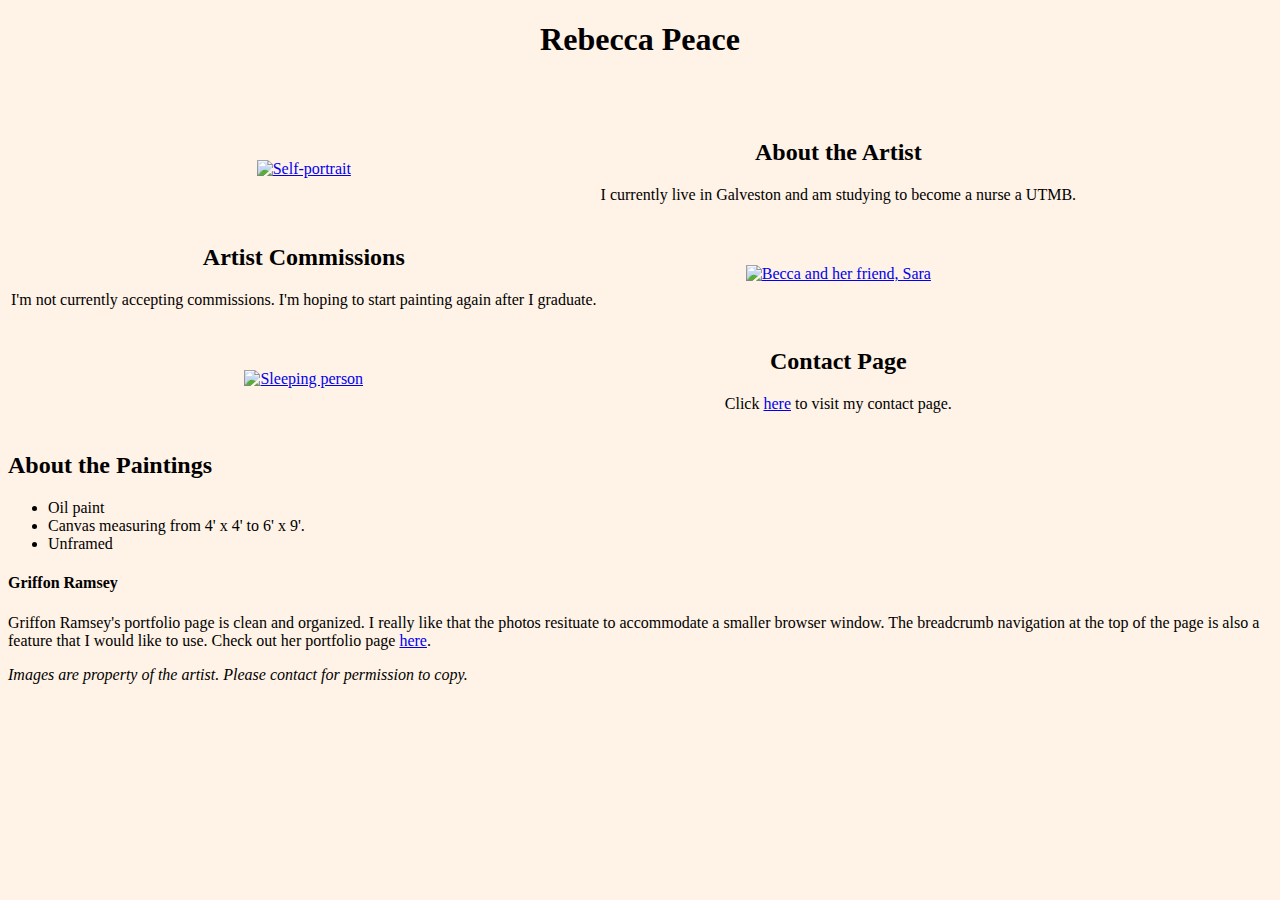
==== html/index.html @ 693793f0 "add css file and move html files to one folder" ====
<!DOCTYPE html>
<html>
<head>
	<meta charset="utf-8">
	<title>Rebecca Peace</title>
<style>
body {
	background-color: #FFF2E6;
	font-family: georgia;
}
a:hover {
	color: #8A2BE2;
	background-color: transparent;
}

td {
	text-align: center;
}
</style>
</head>
<body>

<header>
	<h1 style="text-align:center;">Rebecca Peace</h1>
</header>
<br>
<!--
<nav>
	<a href="about.html">About</a>
	<a href="commission.html">Commissions</a> |
	<a href="contact.html">Contact</a>
</nav>
-->
<br>
<!--Do not use table for page layout, adjust in next challenge-->
<section>
<table>
	<tr>
		<td>
			<a href="about.html"><img src="paintings/selfportrait.jpg" alt="Self-portrait" style="width:550px;height:550px;border: 0"></a>
		</td>
		<td>
			<h2>About the Artist</h2>
			<p>I currently live in Galveston and am studying to become a nurse a UTMB.</p>
		</td>
	</tr>
	<tr>
		<td>
			<h2>Artist Commissions</h2>
			<p>I'm not currently accepting commissions. I'm hoping to start painting again after I graduate.</p>
		</td>
		<td>
			<a href="commission.html"><img src="paintings/saraandbecca.jpg" alt="Becca and her friend, Sara" style="width:550px;height:550px;border: 0"></a>
		</td>
	</tr>
	<tr>
		<td>	
			<a href="contact.html"><img src="paintings/sleepingrachel.jpg" alt="Sleeping person" style="width:550px;height:550px;border: 0"></a>
		</td>
		<td>
			<h2>Contact Page</h2>
			<p>Click <a href="contact.html">here</a> to visit my contact page.</p>
		</td>
	</tr>
</table>
</section>
	<section>
	<h2>About the Paintings</h2>
		<ul>
			<li>Oil paint</li>
			<li>Canvas measuring from 4' x 4' to 6' x 9'.</li>
			<li>Unframed</li>
		</ul>
	</section>

	<section>
		<h4>Griffon Ramsey</h4>
			<p>Griffon Ramsey's portfolio page is clean and organized. I really like that the photos resituate to accommodate a smaller browser window. The breadcrumb navigation at the top of the page is also a feature that I would like to use. Check out her portfolio page <a href="https://griffonramsey.com/pages/portfolio" target="_blank">here</a>.</p>
	</section>

<footer>
	<em>Images are property of the artist. Please contact for permission to copy.</em>
</footer>

</body>
</html>
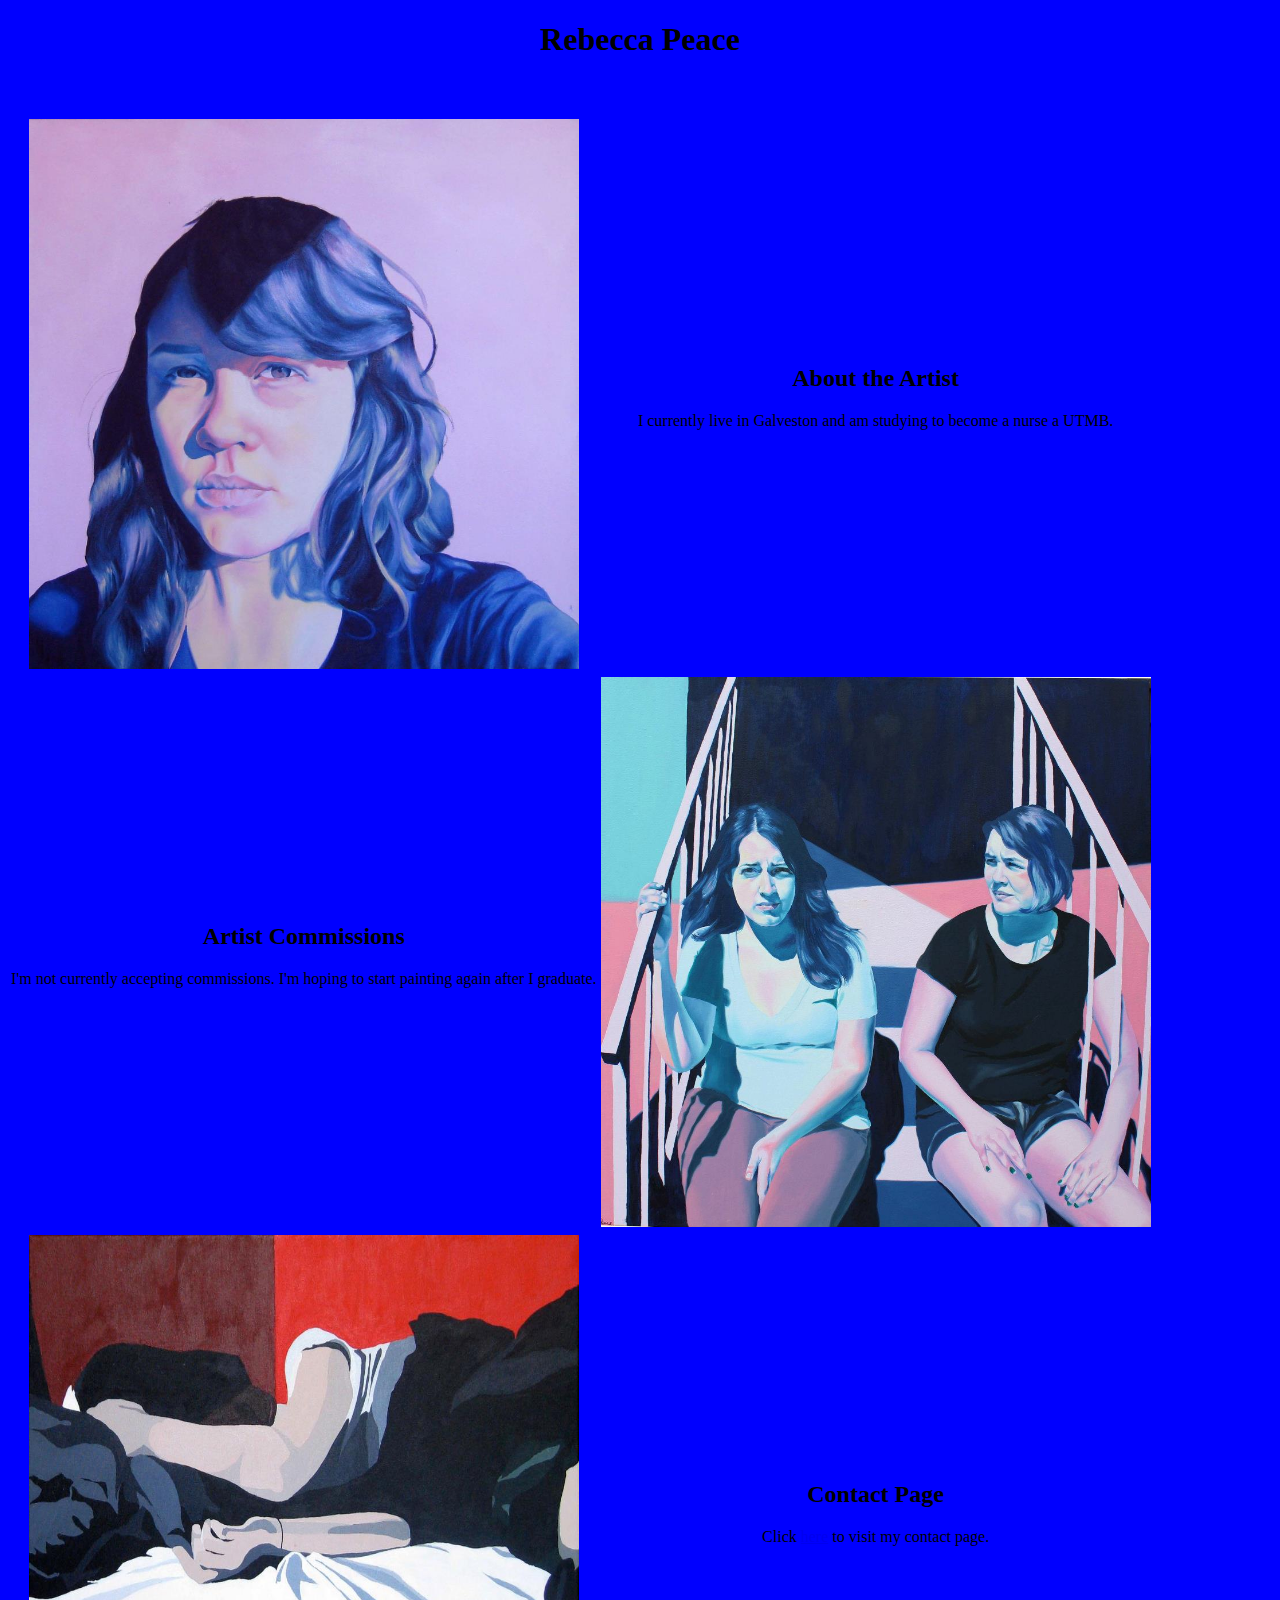
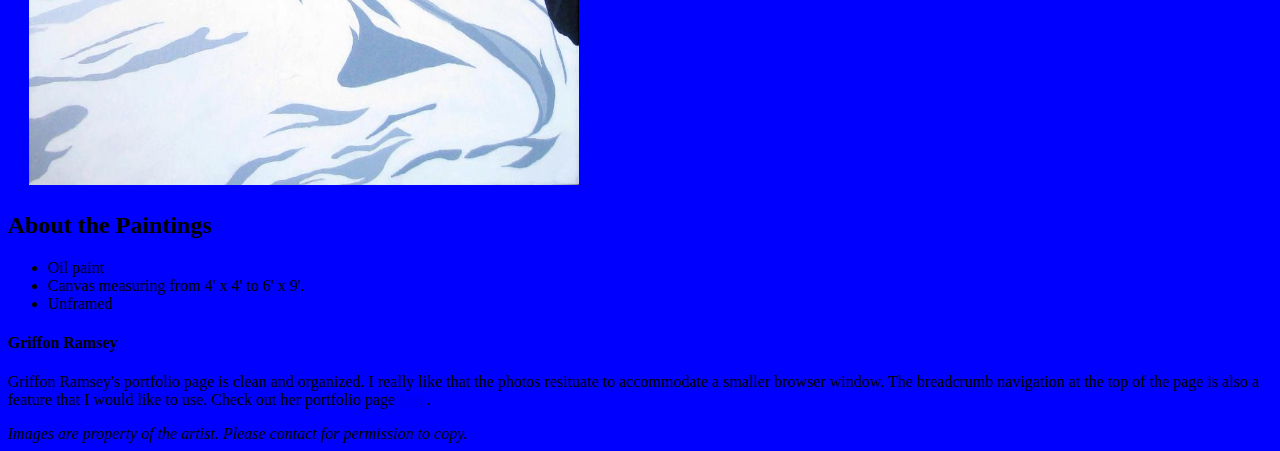
==== commit b01f5aeb: "update links to images" ====
--- a/html/index.html
+++ b/html/index.html
@@ -2,10 +2,10 @@
 <html>
 <head>
 	<meta charset="utf-8">
+	<link rel="stylesheet" type="text/css" href="../css/styles.css">
 	<title>Rebecca Peace</title>
 <style>
 body {
-	background-color: #FFF2E6;
 	font-family: georgia;
 }
 a:hover {
@@ -37,7 +37,7 @@
 <table>
 	<tr>
 		<td>
-			<a href="about.html"><img src="paintings/selfportrait.jpg" alt="Self-portrait" style="width:550px;height:550px;border: 0"></a>
+			<a href="about.html"><img src="../paintings/selfportrait.jpg" alt="Self-portrait" style="width:550px;height:550px;border: 0"></a>
 		</td>
 		<td>
 			<h2>About the Artist</h2>
@@ -50,12 +50,12 @@
 			<p>I'm not currently accepting commissions. I'm hoping to start painting again after I graduate.</p>
 		</td>
 		<td>
-			<a href="commission.html"><img src="paintings/saraandbecca.jpg" alt="Becca and her friend, Sara" style="width:550px;height:550px;border: 0"></a>
+			<a href="commission.html"><img src="../paintings/saraandbecca.jpg" alt="Becca and her friend, Sara" style="width:550px;height:550px;border: 0"></a>
 		</td>
 	</tr>
 	<tr>
 		<td>	
-			<a href="contact.html"><img src="paintings/sleepingrachel.jpg" alt="Sleeping person" style="width:550px;height:550px;border: 0"></a>
+			<a href="contact.html"><img src="../paintings/sleepingrachel.jpg" alt="Sleeping person" style="width:550px;height:550px;border: 0"></a>
 		</td>
 		<td>
 			<h2>Contact Page</h2>
--- a/css/styles.css
+++ b/css/styles.css
@@ -0,0 +1,3 @@
+body {
+	background-color: blue;
+}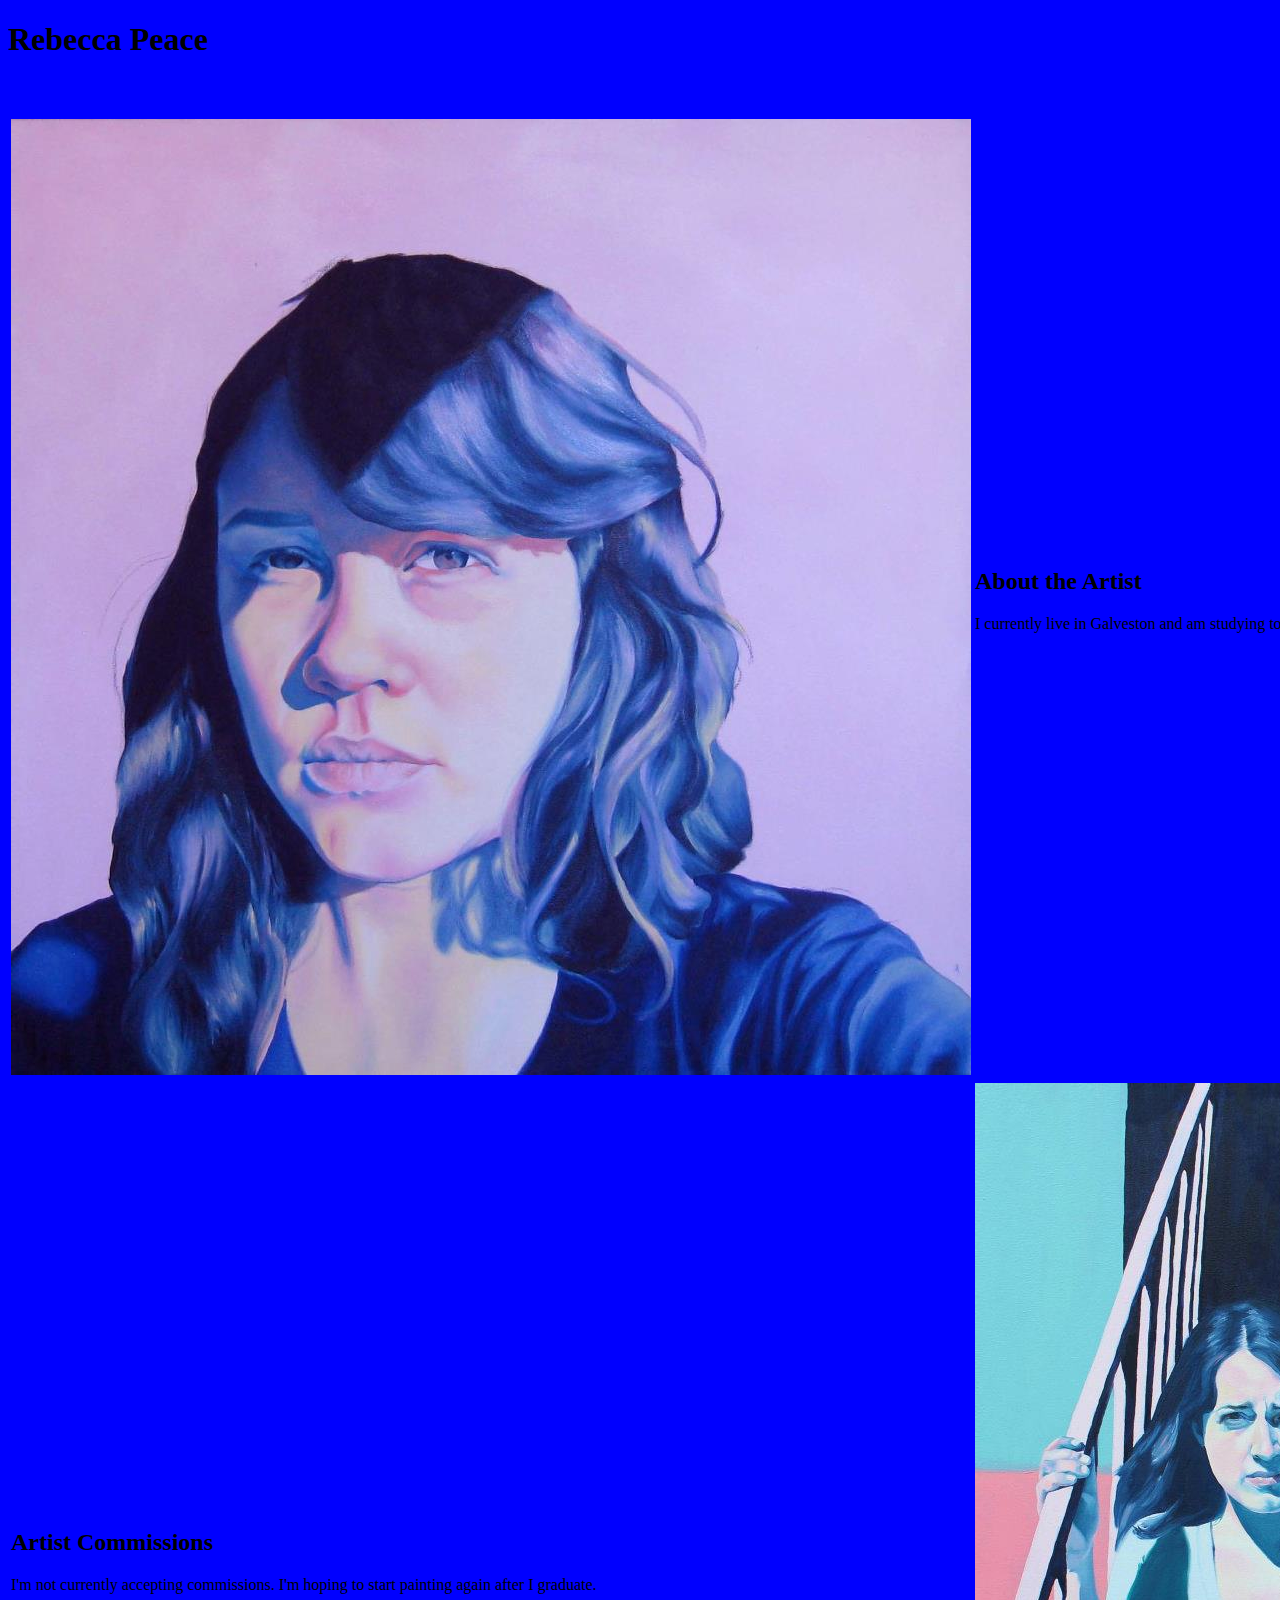
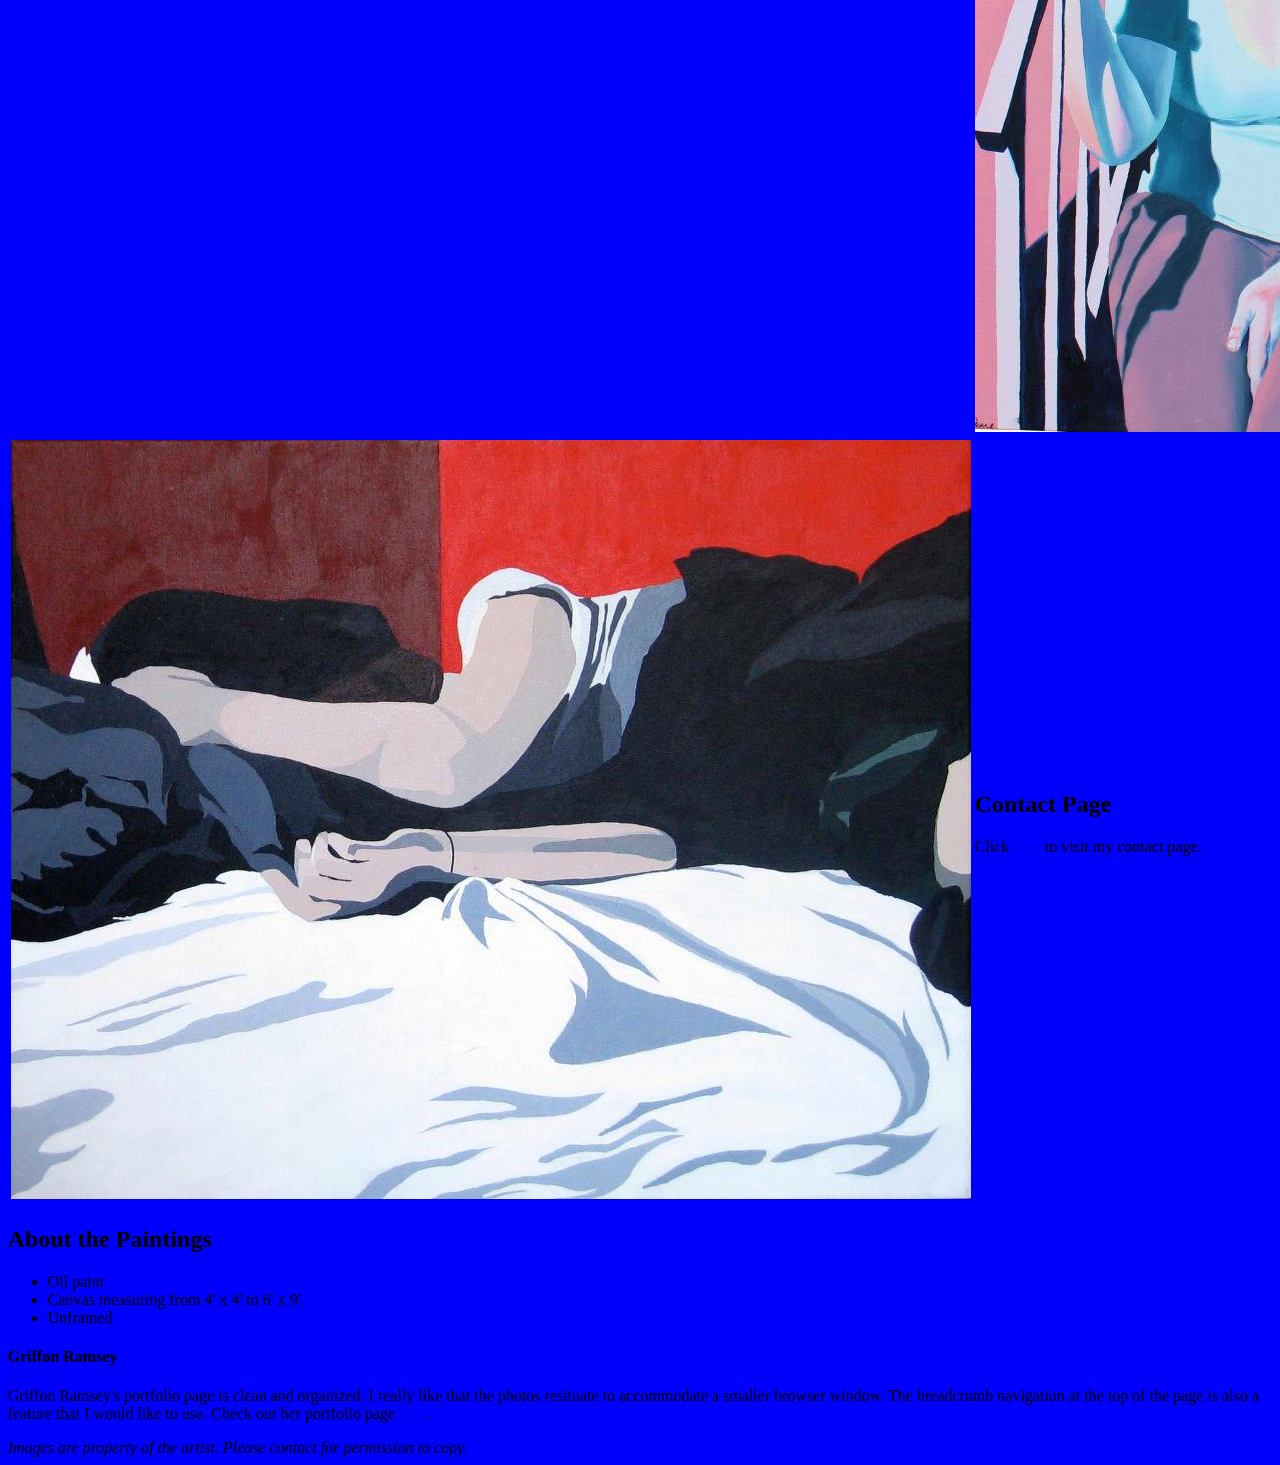
==== commit db862131: "add css and remove style from html" ====
--- a/html/index.html
+++ b/html/index.html
@@ -4,24 +4,11 @@
 	<meta charset="utf-8">
 	<link rel="stylesheet" type="text/css" href="../css/styles.css">
 	<title>Rebecca Peace</title>
-<style>
-body {
-	font-family: georgia;
-}
-a:hover {
-	color: #8A2BE2;
-	background-color: transparent;
-}
-
-td {
-	text-align: center;
-}
-</style>
 </head>
 <body>
 
 <header>
-	<h1 style="text-align:center;">Rebecca Peace</h1>
+	<h1>Rebecca Peace</h1>
 </header>
 <br>
 <!--
@@ -37,7 +24,7 @@
 <table>
 	<tr>
 		<td>
-			<a href="about.html"><img src="../paintings/selfportrait.jpg" alt="Self-portrait" style="width:550px;height:550px;border: 0"></a>
+			<a href="about.html"><img src="../paintings/selfportrait.jpg" alt="Self-portrait"></a>
 		</td>
 		<td>
 			<h2>About the Artist</h2>
@@ -50,12 +37,12 @@
 			<p>I'm not currently accepting commissions. I'm hoping to start painting again after I graduate.</p>
 		</td>
 		<td>
-			<a href="commission.html"><img src="../paintings/saraandbecca.jpg" alt="Becca and her friend, Sara" style="width:550px;height:550px;border: 0"></a>
+			<a href="commission.html"><img src="../paintings/saraandbecca.jpg" alt="Becca and her friend, Sara"></a>
 		</td>
 	</tr>
 	<tr>
 		<td>	
-			<a href="contact.html"><img src="../paintings/sleepingrachel.jpg" alt="Sleeping person" style="width:550px;height:550px;border: 0"></a>
+			<a href="contact.html"><img src="../paintings/sleepingrachel.jpg" alt="Sleeping person"></a>
 		</td>
 		<td>
 			<h2>Contact Page</h2>
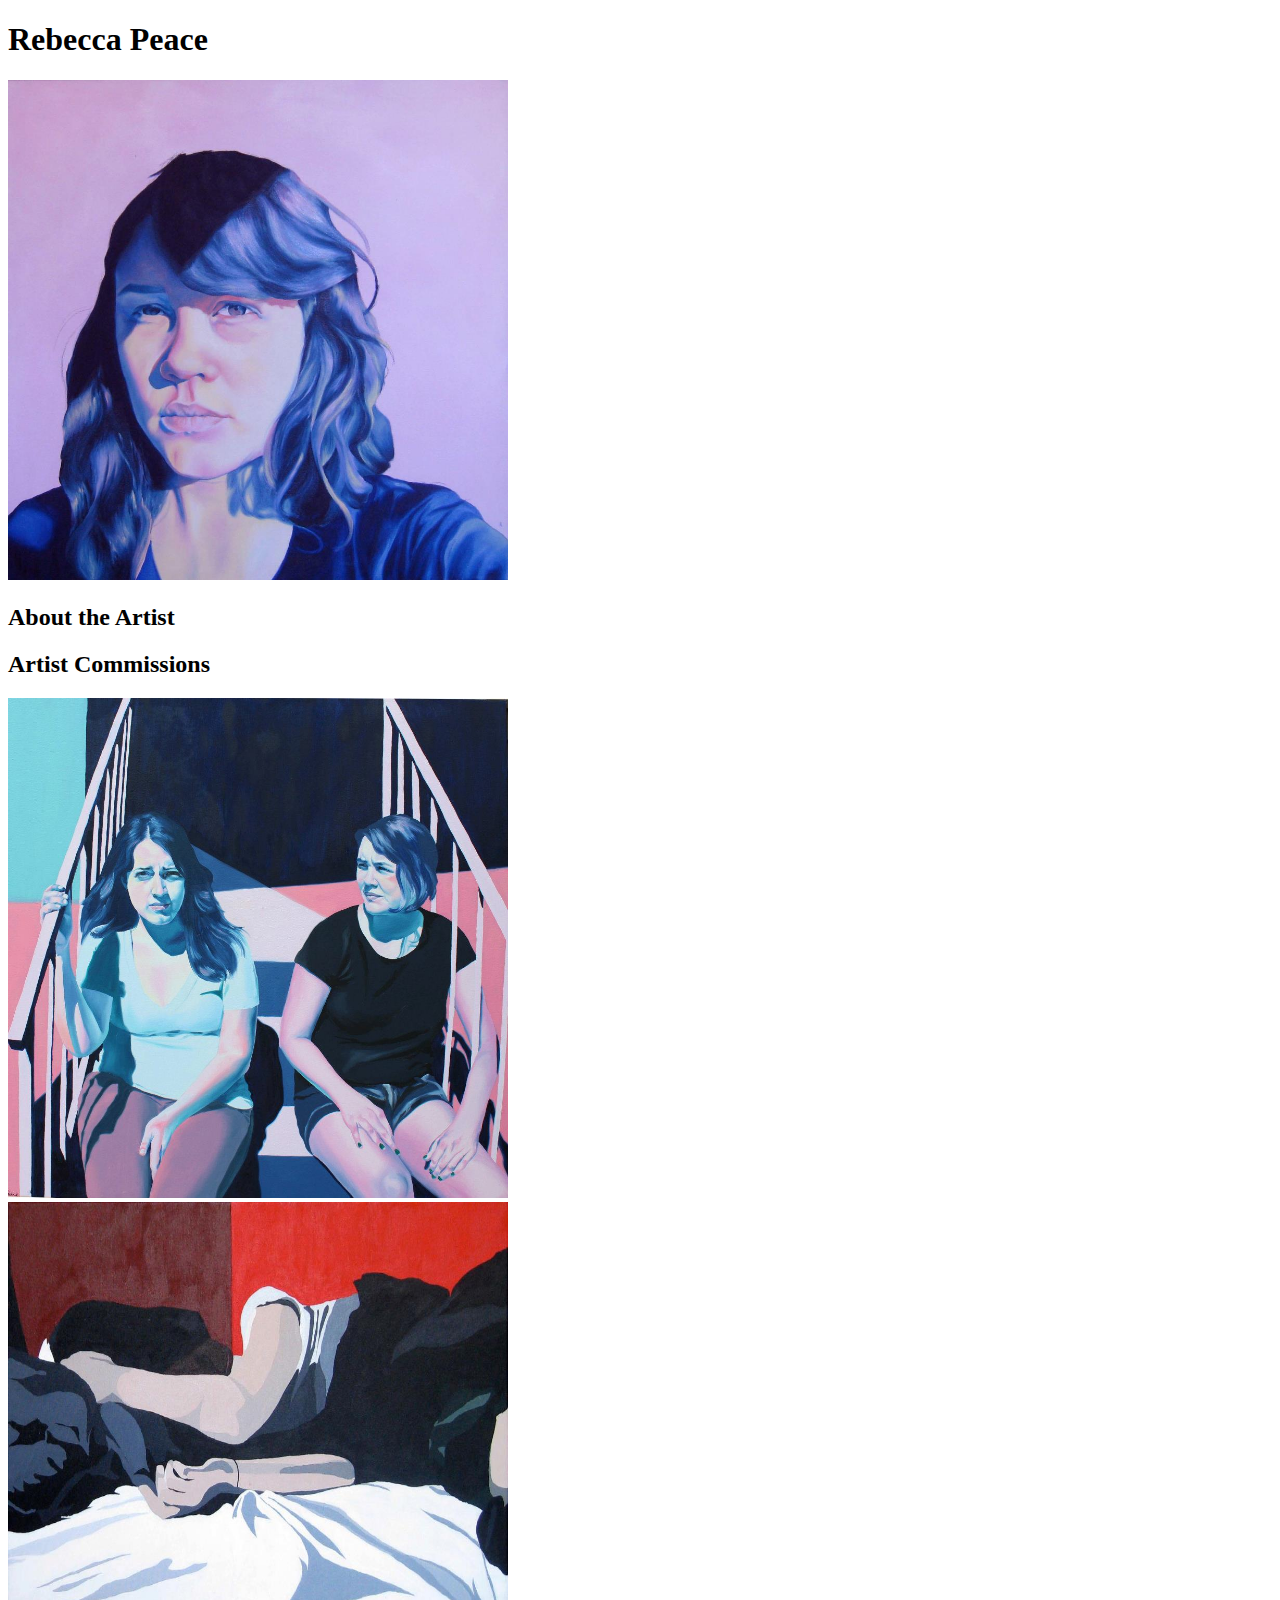
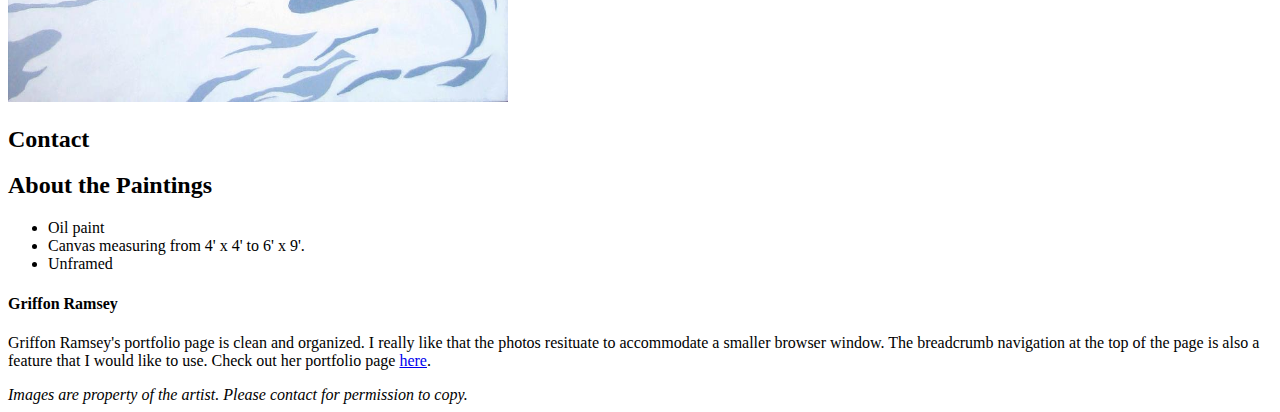
==== commit 8033e96d: "replace section with div and add css" ====
--- a/html/index.html
+++ b/html/index.html
@@ -10,7 +10,6 @@
 <header>
 	<h1>Rebecca Peace</h1>
 </header>
-<br>
 <!--
 <nav>
 	<a href="about.html">About</a>
@@ -18,52 +17,39 @@
 	<a href="contact.html">Contact</a>
 </nav>
 -->
-<br>
 <!--Do not use table for page layout, adjust in next challenge-->
+<div id ="about_image">
+	<a href="about.html"><img src="../paintings/selfportrait.jpg" alt="Self-portrait"></a>
+</div>
+<div id ="about">
+	<h2>About the Artist</h2>
+</div>
+
+<div id="commission">
+	<h2>Artist Commissions</h2>
+</div>
+<div id="commission_image">
+	<a href="commission.html"><img src="../paintings/saraandbecca.jpg" alt="Becca and her friend, Sara"></a>
+</div>
+<div id="contact _image">
+	<a href="contact.html"><img src="../paintings/sleepingrachel.jpg" alt="Sleeping person"></a>
+</div>
+<div id="contact">
+	<h2>Contact</h2>
+</div>
 <section>
-<table>
-	<tr>
-		<td>
-			<a href="about.html"><img src="../paintings/selfportrait.jpg" alt="Self-portrait"></a>
-		</td>
-		<td>
-			<h2>About the Artist</h2>
-			<p>I currently live in Galveston and am studying to become a nurse a UTMB.</p>
-		</td>
-	</tr>
-	<tr>
-		<td>
-			<h2>Artist Commissions</h2>
-			<p>I'm not currently accepting commissions. I'm hoping to start painting again after I graduate.</p>
-		</td>
-		<td>
-			<a href="commission.html"><img src="../paintings/saraandbecca.jpg" alt="Becca and her friend, Sara"></a>
-		</td>
-	</tr>
-	<tr>
-		<td>	
-			<a href="contact.html"><img src="../paintings/sleepingrachel.jpg" alt="Sleeping person"></a>
-		</td>
-		<td>
-			<h2>Contact Page</h2>
-			<p>Click <a href="contact.html">here</a> to visit my contact page.</p>
-		</td>
-	</tr>
-</table>
-</section>
-	<section>
 	<h2>About the Paintings</h2>
 		<ul>
 			<li>Oil paint</li>
 			<li>Canvas measuring from 4' x 4' to 6' x 9'.</li>
 			<li>Unframed</li>
 		</ul>
-	</section>
+</section>
 
-	<section>
-		<h4>Griffon Ramsey</h4>
-			<p>Griffon Ramsey's portfolio page is clean and organized. I really like that the photos resituate to accommodate a smaller browser window. The breadcrumb navigation at the top of the page is also a feature that I would like to use. Check out her portfolio page <a href="https://griffonramsey.com/pages/portfolio" target="_blank">here</a>.</p>
-	</section>
+<section>
+	<h4>Griffon Ramsey</h4>
+		<p>Griffon Ramsey's portfolio page is clean and organized. I really like that the photos resituate to accommodate a smaller browser window. The breadcrumb navigation at the top of the page is also a feature that I would like to use. Check out her portfolio page <a href="https://griffonramsey.com/pages/portfolio" target="_blank">here</a>.</p>
+</section>
 
 <footer>
 	<em>Images are property of the artist. Please contact for permission to copy.</em>
--- a/css/styles.css
+++ b/css/styles.css
@@ -1,3 +1,21 @@
 body {
-	background-color: blue;
-}+	background-color: white;
+}
+
+img {
+	width: 500px;
+	height: 500px;
+}
+
+table, td, tr, th {
+	border: 1px solid black;
+}
+
+table {
+	min-width: 300px;
+	max-width: 700px;
+	width: 60%;
+}
+
+
+
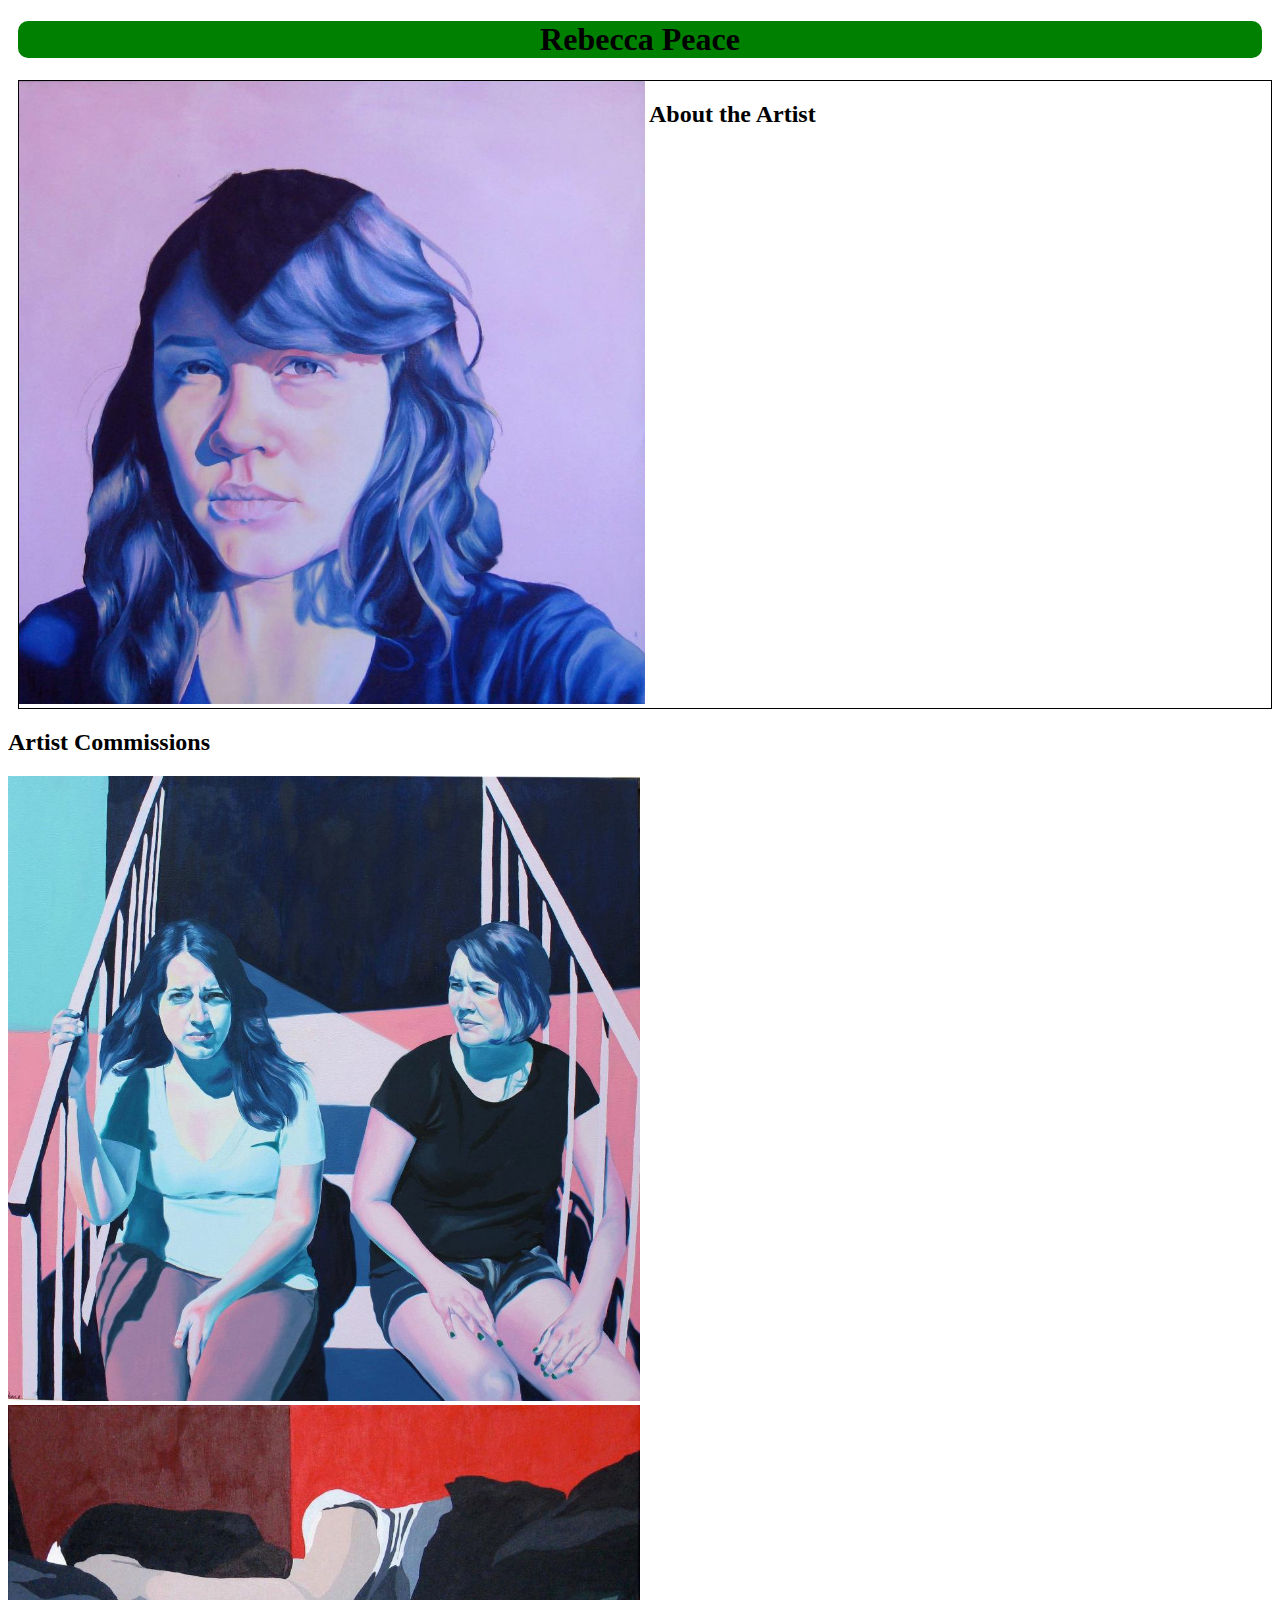
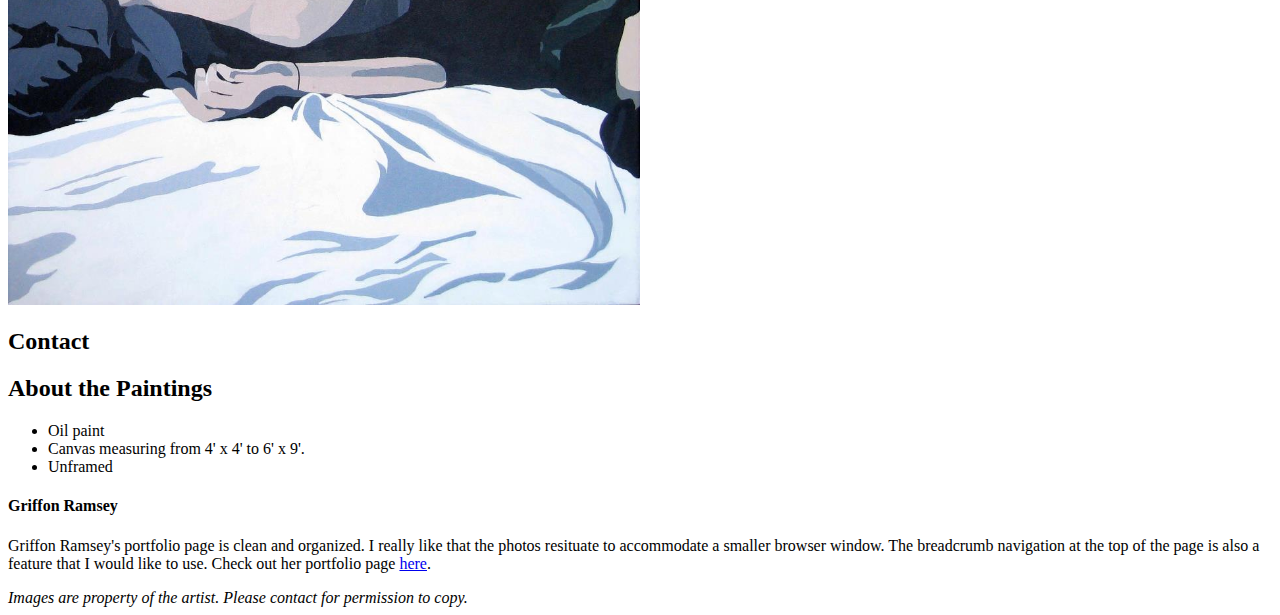
==== commit 00db0b95: "merge div image and text" ====
--- a/html/index.html
+++ b/html/index.html
@@ -18,23 +18,17 @@
 </nav>
 -->
 <!--Do not use table for page layout, adjust in next challenge-->
-<div id ="about_image">
+<div id ="about">
 	<a href="about.html"><img src="../paintings/selfportrait.jpg" alt="Self-portrait"></a>
-</div>
-<div id ="about">
 	<h2>About the Artist</h2>
 </div>
 
 <div id="commission">
 	<h2>Artist Commissions</h2>
-</div>
-<div id="commission_image">
 	<a href="commission.html"><img src="../paintings/saraandbecca.jpg" alt="Becca and her friend, Sara"></a>
 </div>
-<div id="contact _image">
+<div id="contact">
 	<a href="contact.html"><img src="../paintings/sleepingrachel.jpg" alt="Sleeping person"></a>
-</div>
-<div id="contact">
 	<h2>Contact</h2>
 </div>
 <section>
--- a/css/styles.css
+++ b/css/styles.css
@@ -2,9 +2,20 @@
 	background-color: white;
 }
 
+header {
+	margin: 10px;
+	background-color: green;
+	border-radius: 10px;
+}
+
+header h1 {
+	text-align: center;
+}
+
 img {
-	width: 500px;
-	height: 500px;
+	/*width: 500px;
+	height: 500px;*/
+	width: 50%;
 }
 
 table, td, tr, th {
@@ -17,5 +28,26 @@
 	width: 60%;
 }
 
+#about h2 {
+	display: inline-block;
+	vertical-align: top;
+}
+
+#about {
+	position: relative;
+	margin-left: 10px;
+	border: 1px solid black;
+}
+
+#commission {
+
+}
+
+#contact {
+
+}
 
 
+
+
+
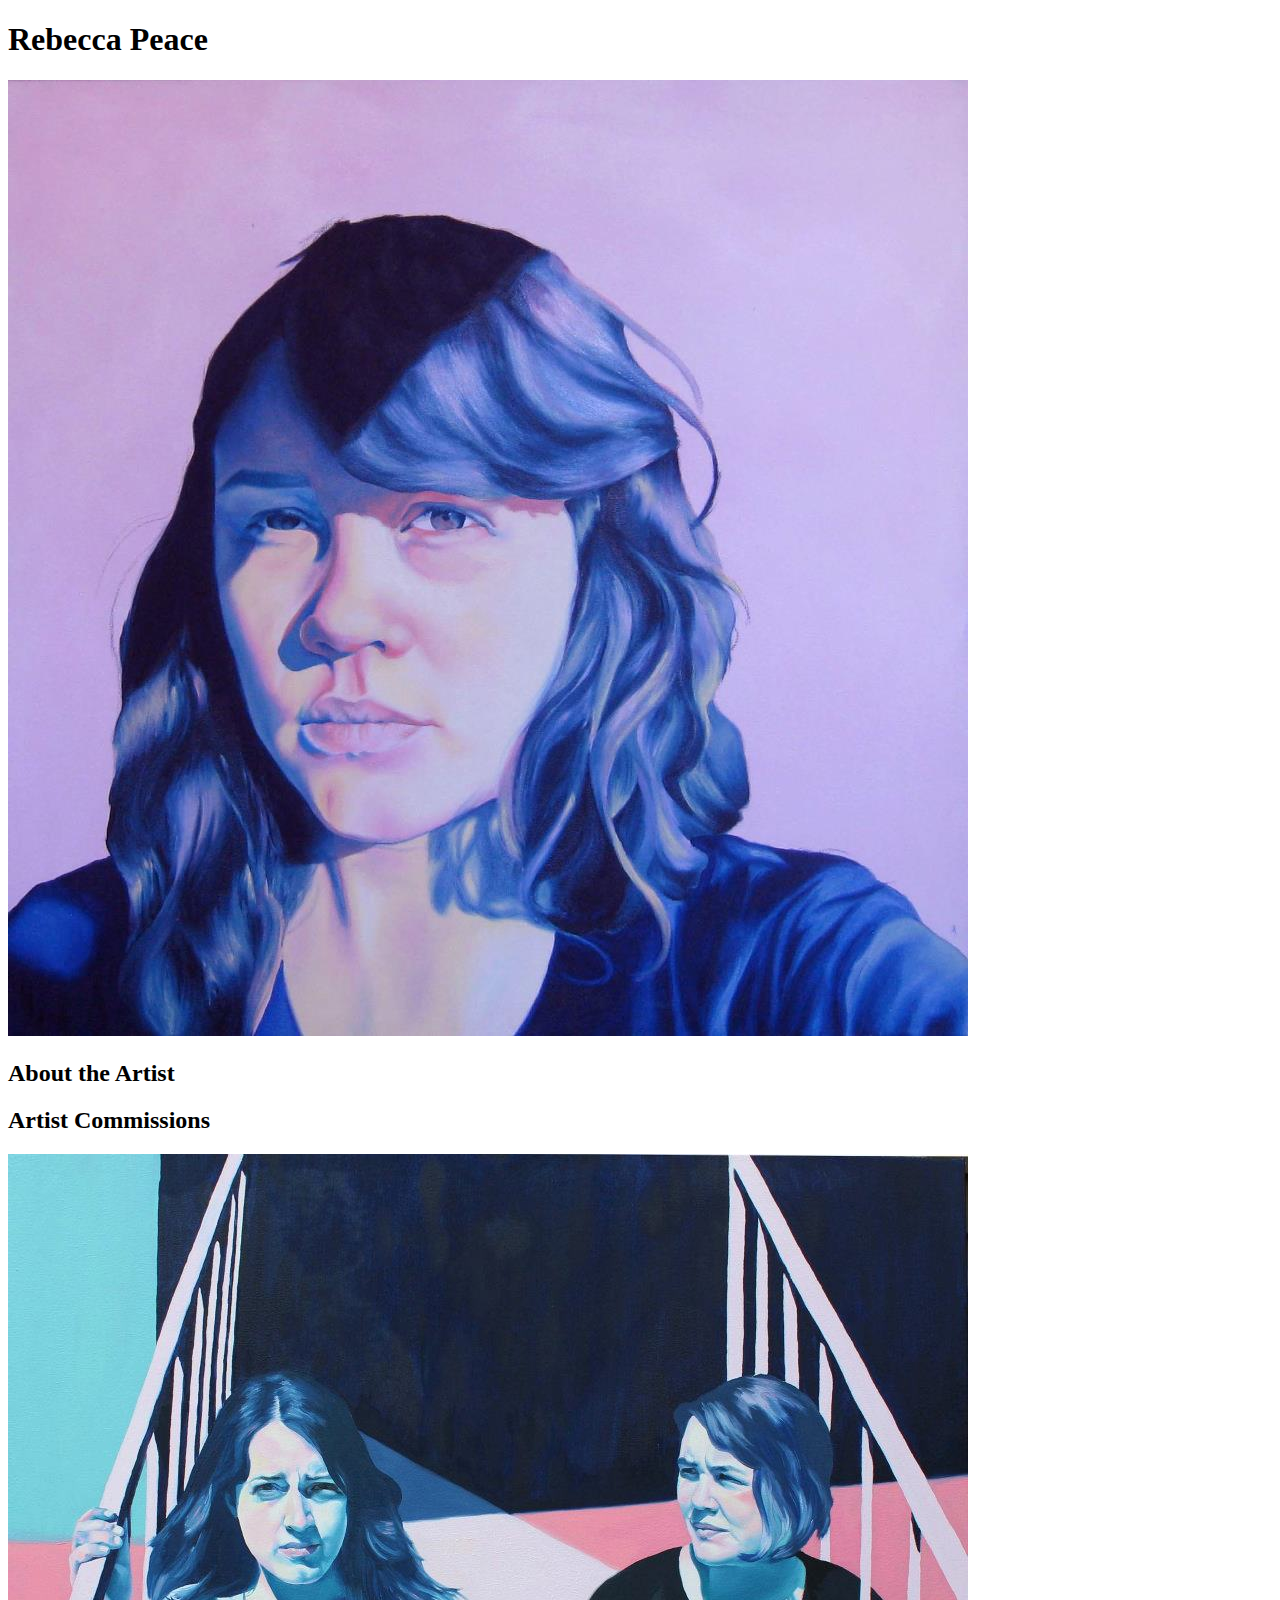
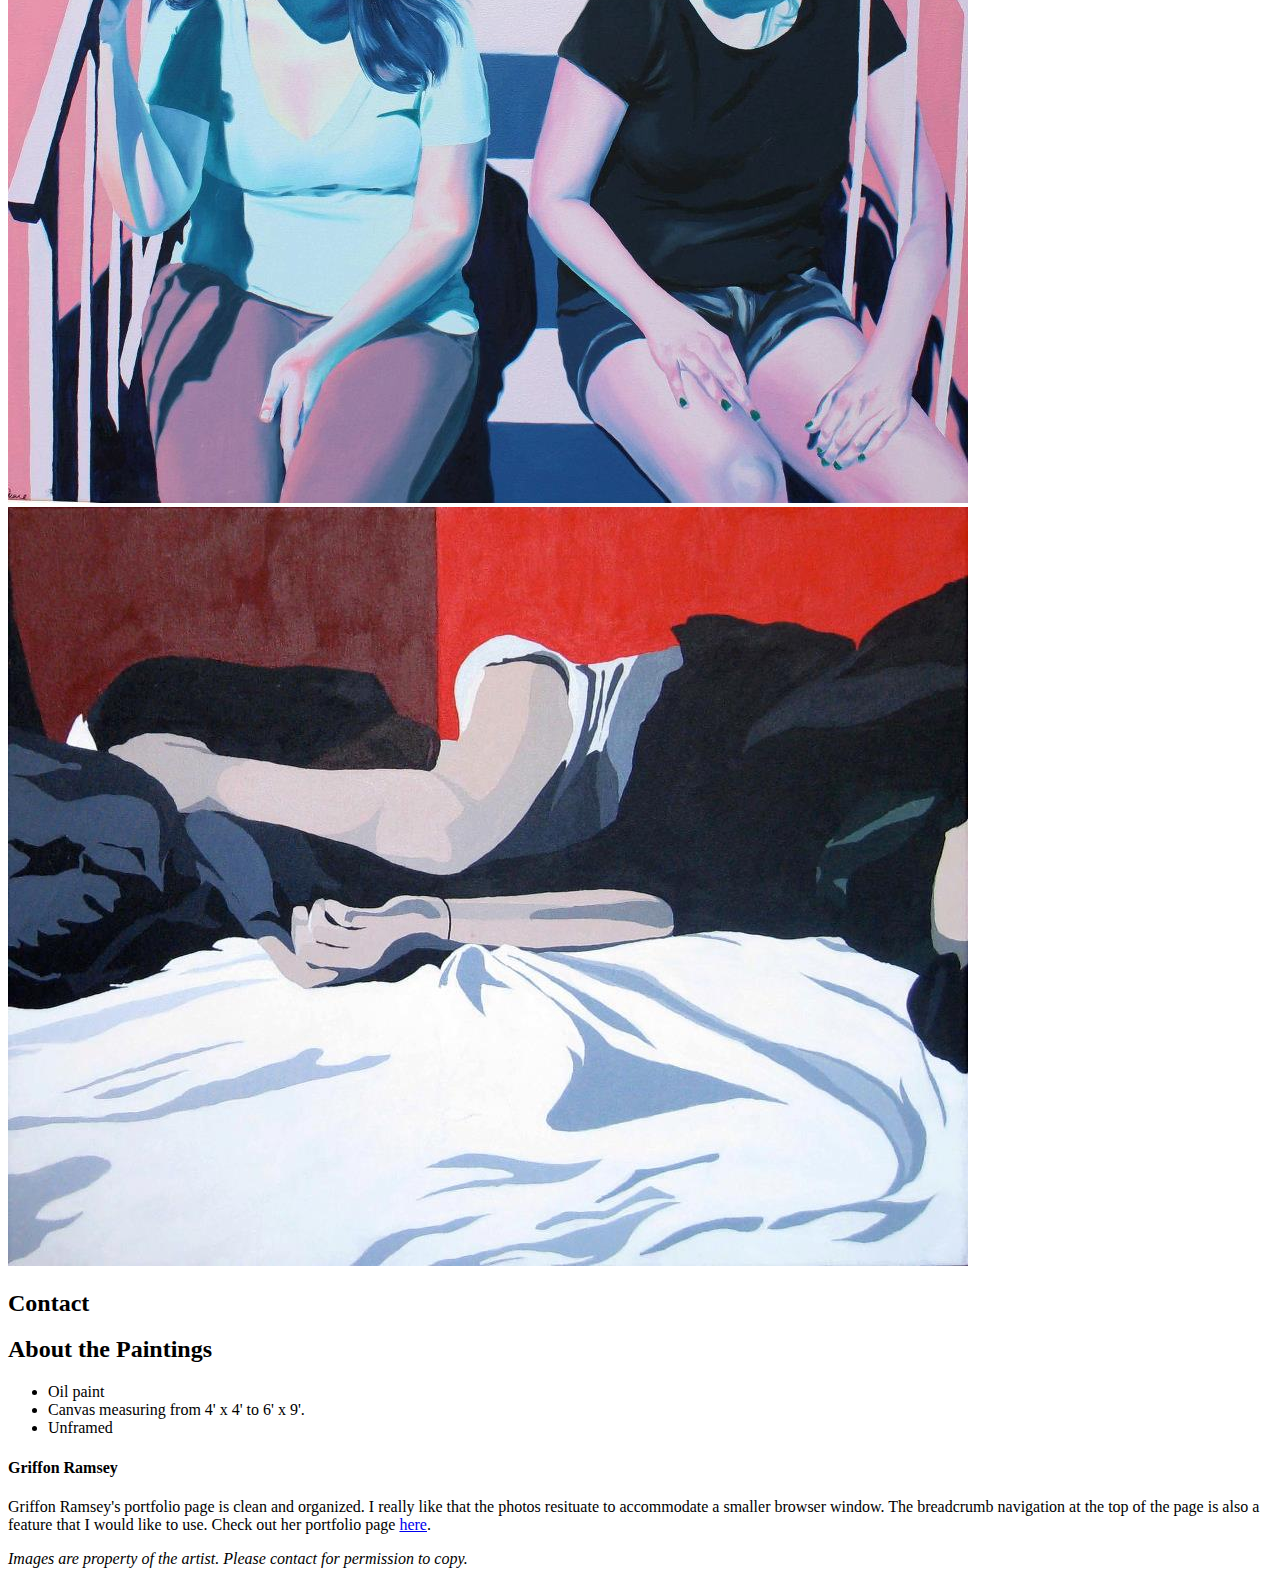
==== commit f12fc726: "update index file" ====
--- a/html/index.html
+++ b/html/index.html
@@ -2,7 +2,7 @@
 <html>
 <head>
 	<meta charset="utf-8">
-	<link rel="stylesheet" type="text/css" href="../css/styles.css">
+	<link rel="stylesheet" type="text/css" href="css/styles.css">
 	<title>Rebecca Peace</title>
 </head>
 <body>
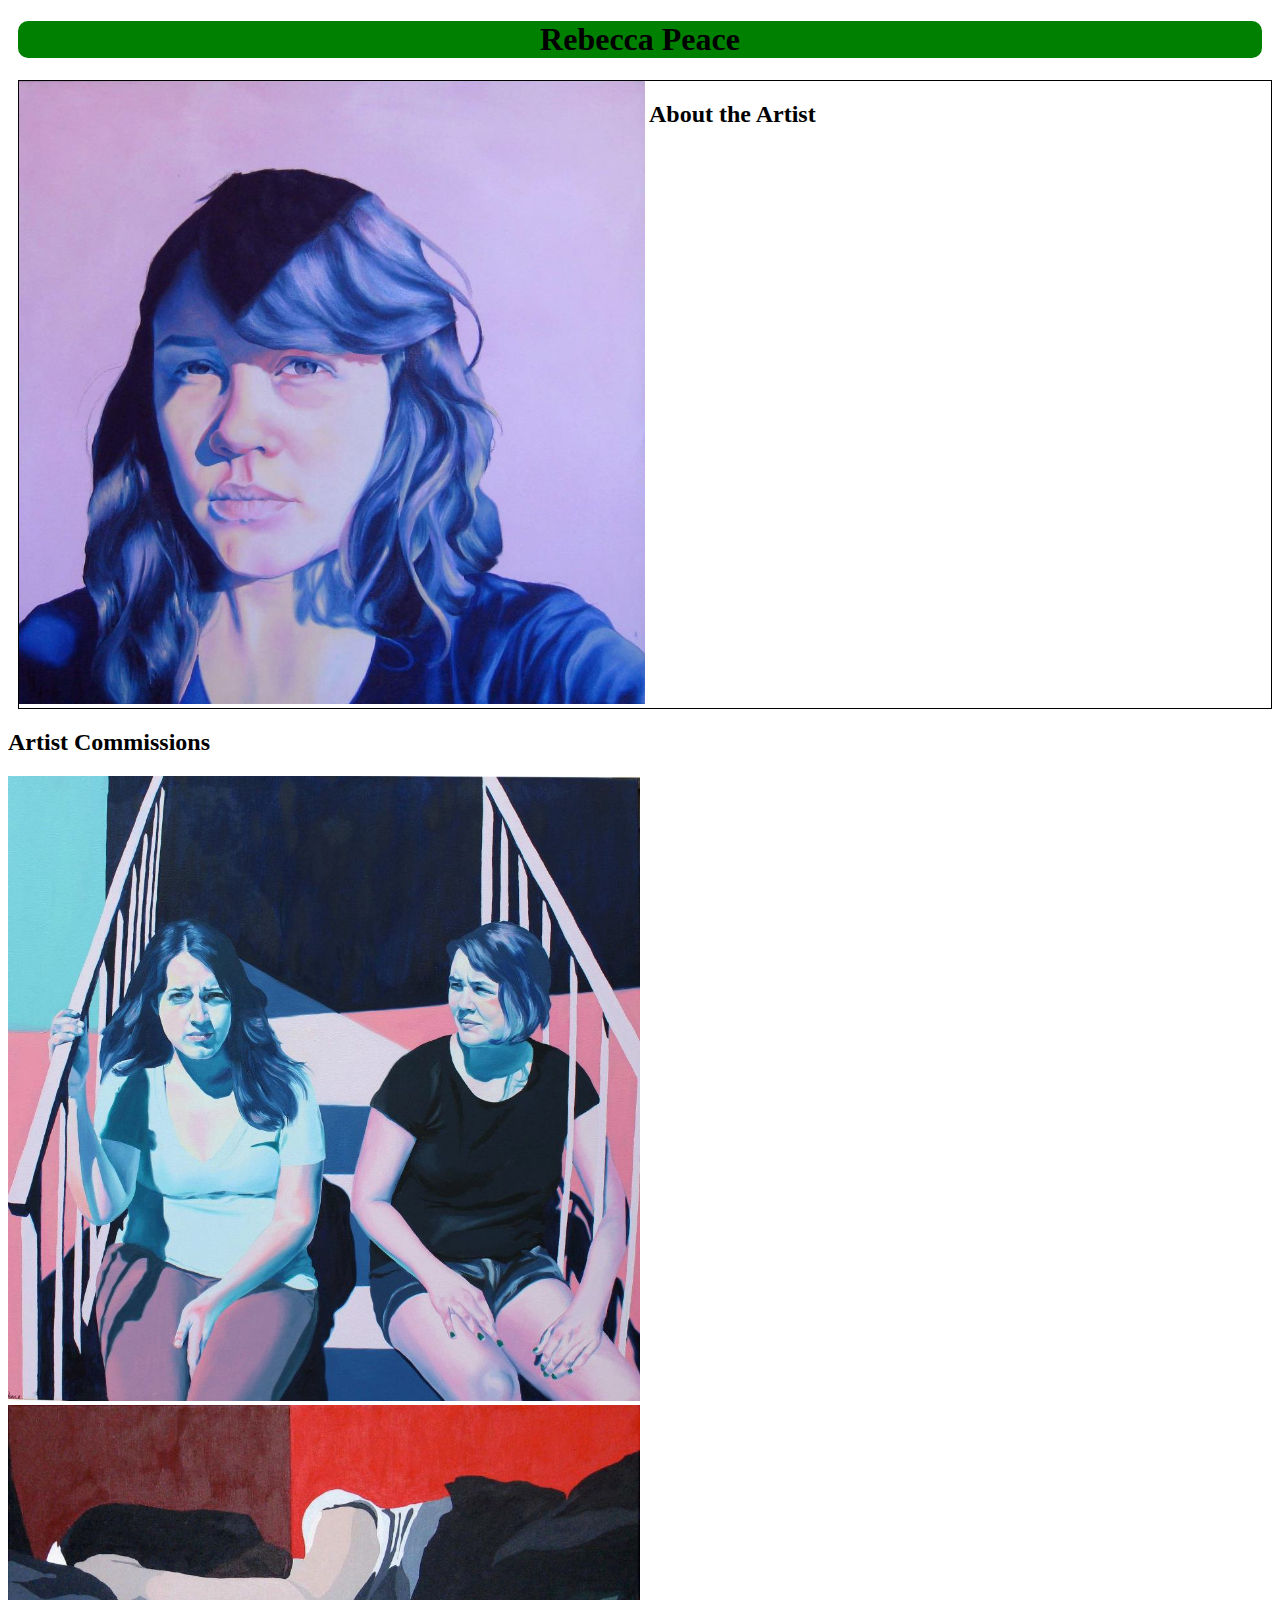
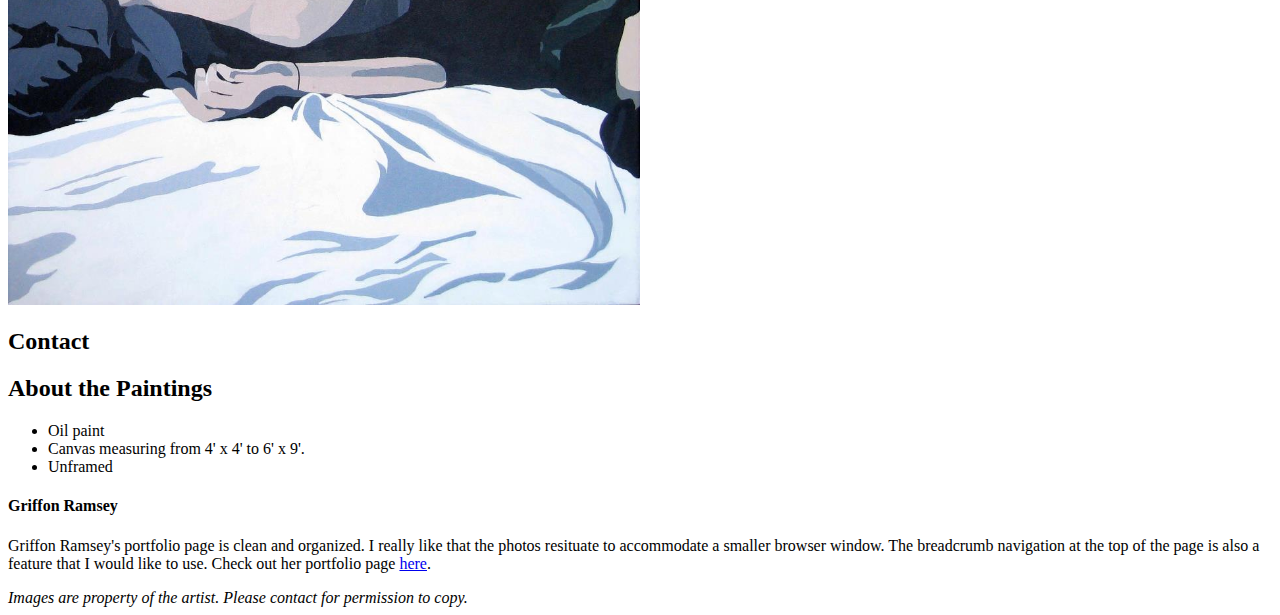
==== commit ad6efe0e: "move index file" ====
--- a/html/index.html
+++ b/html/index.html
@@ -2,7 +2,7 @@
 <html>
 <head>
 	<meta charset="utf-8">
-	<link rel="stylesheet" type="text/css" href="css/styles.css">
+	<link rel="stylesheet" type="text/css" href="../css/styles.css">
 	<title>Rebecca Peace</title>
 </head>
 <body>
--- a/css/styles.css
+++ b/css/styles.css
@@ -0,0 +1,53 @@
+body {
+	background-color: white;
+}
+
+header {
+	margin: 10px;
+	background-color: green;
+	border-radius: 10px;
+}
+
+header h1 {
+	text-align: center;
+}
+
+img {
+	/*width: 500px;
+	height: 500px;*/
+	width: 50%;
+}
+
+table, td, tr, th {
+	border: 1px solid black;
+}
+
+table {
+	min-width: 300px;
+	max-width: 700px;
+	width: 60%;
+}
+
+#about h2 {
+	display: inline-block;
+	vertical-align: top;
+}
+
+#about {
+	position: relative;
+	margin-left: 10px;
+	border: 1px solid black;
+}
+
+#commission {
+
+}
+
+#contact {
+
+}
+
+
+
+
+
